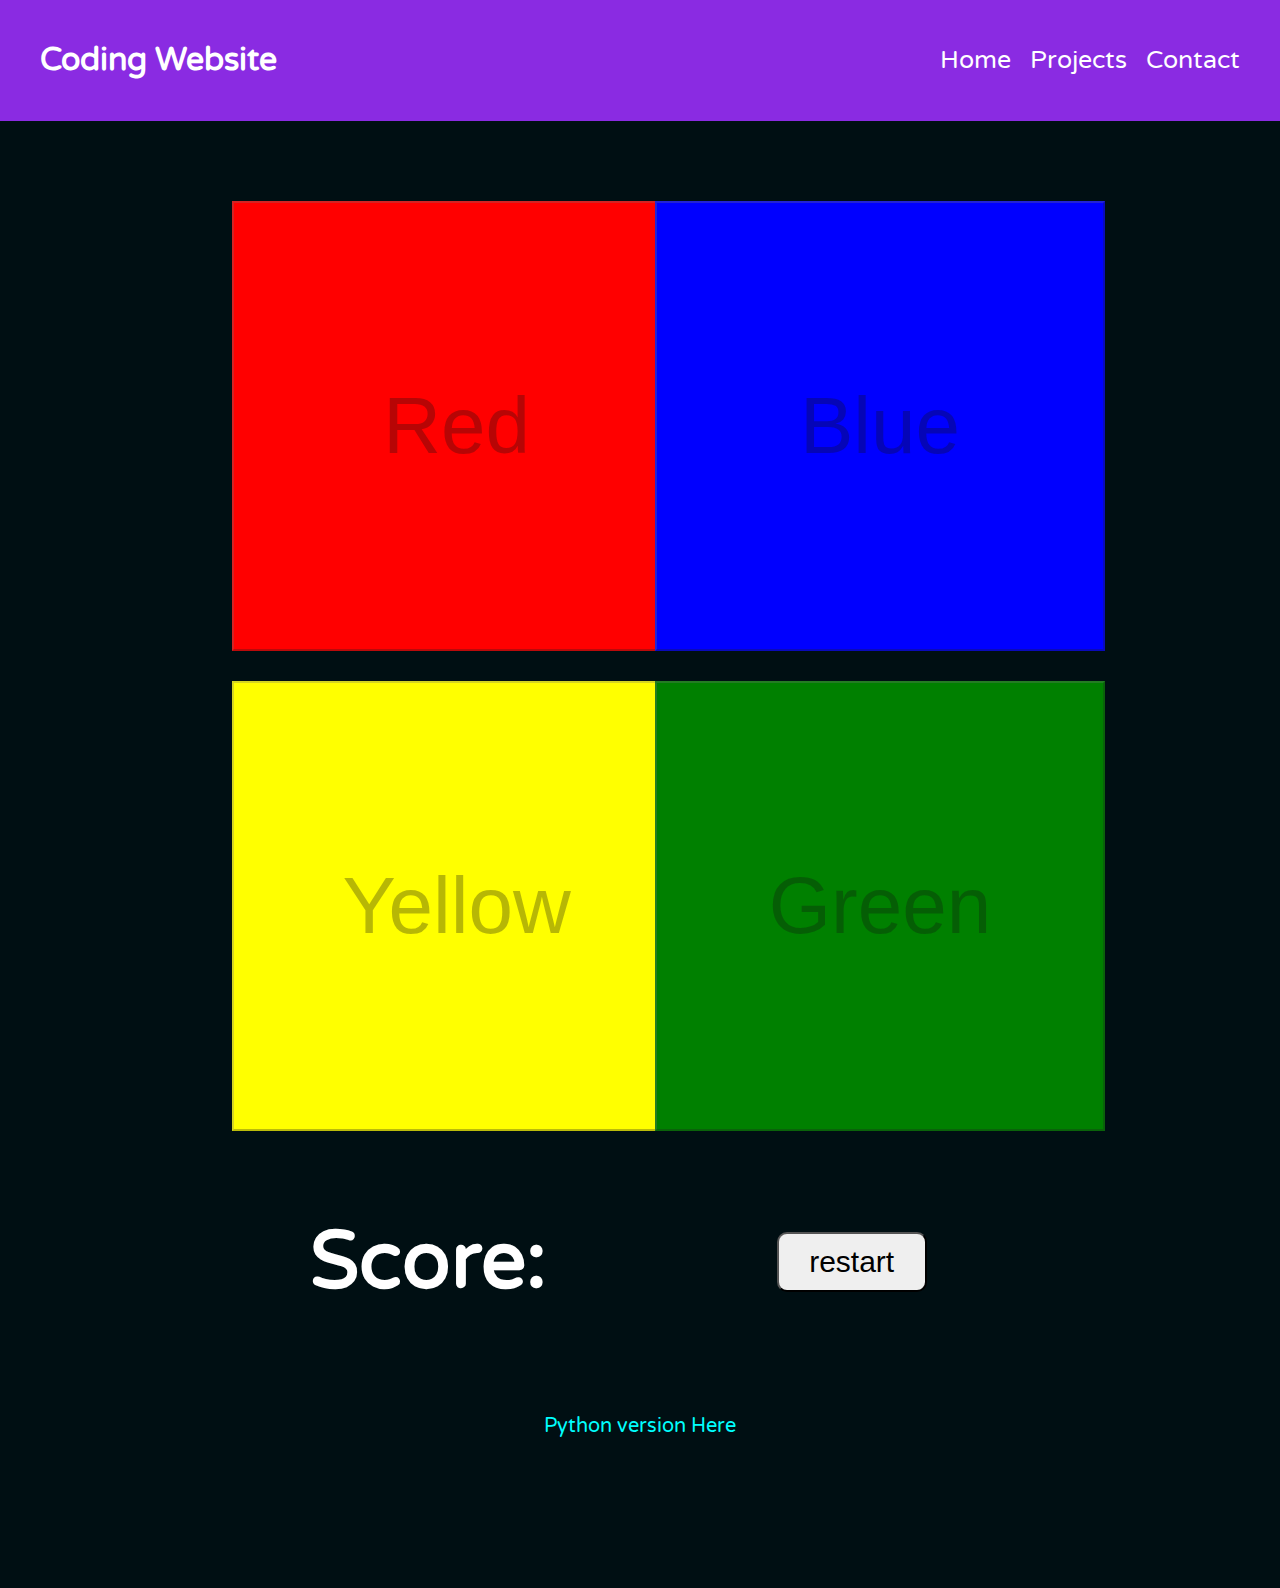
==== mem_game_JS/mem_game_JS.html @ d1b5c39d "Add files via upload" ====
<!DOCTYPE html>
<html lang="en">
<head>
    <meta charset="UTF-8">
    <meta http-equiv="X-UA-Compatible" content="IE=edge">
    <meta name="viewport" content="width=device-width, initial-scale=1.0">
    <link rel="stylesheet" href="./style.css">
    <title>Memory Game</title>
</head>
<body>
    <header class="grid">
        <!-- 
    
        ｡◕‿‿◕｡ 🗲 

        -->
        <h1 id="topT">Coding Website</h1>
        <nav>
            <a class="underline" href="https://jakedavis.uk/">Home</a>
            <a class="underline" href="https://jakedavis.uk/#prj">Projects</a>
            <a class="underline" href="https://jakedavis.uk/#contactPage">Contact</a>
        </nav>
    </header>
    <main class="grid">
        <div class="left">
            <button id="btnRed">Red</button>
        </div>
        
        <div class="right">
            <button id="btnBlue">Blue</button>
        </div>

        
        <div class="left">
            <button id="btnYellow">Yellow</button>
        </div>
    
        <div class="right">
            <button id="btnGreen">Green</button>
        </div>
        <div class="scoreboard">
            <div class="record">
                <h1 id="scoreReplace">Score:</h1>
            </div>
        

            <div class="record1">
                <button id="btnRestart">restart</button>
            </div>

            <div class="record2">
                <a href="https://github.com/Jake-JD/Memory_game_py" target="_blank"><p>Python version Here</p></a>
            </div>
        </div> 
        
        
    </main>


    <script src="./mem_game.js"></script>
</body>
</html>
---- mem_game_JS/style.css ----
@import url('https://fonts.googleapis.com/css2?family=Poppins&family=Varela+Round&display=swap');

body
{
    font-family: 'Varela Round', sans-serif;
    margin: 0;
    background-color: #000f13;
    
}

header
{
    padding: 20px 40px;
    background: #8a2be2;
    align-items: center;
}



header h1
{
    color: #fff;
    /* grid-column: 1/7; */
    grid-column: span 6;
}

header nav
{
    grid-column: 7 / span 6;
    justify-self: right;
}

header nav a
{
    text-decoration: none;
    color: #fff;
    margin-left: 15px;
    font-size: 25px;
}

/* START UNDERLINE EFFECTS */
.underline
{
    display: inline-block;
    padding-bottom: 1px;
    position: relative;
}
.underline::before
{
    content: "";
    position: absolute;
    /* left: 0; */
    right: 0;
    bottom: 0;
    width: 0;
    height: 4px;
    background-image: linear-gradient(to right, #00ff00, #00ffff);
    background-color: #00ff00;
    transition: width 0.25s ease-out;
}
.underline:hover::before
{
    width: 100%;
    left: 0;
    /* right: 0; */
    right: auto;
}
/* END UNDERLINE EFFECTS */
main
{
    padding: 20px;
    margin: 60px auto;
    max-width: 1400px
}


button
{
    font-size: 80px;
    height: 450px;
    width: 450px;
    cursor: pointer;
}
button:active
{
    
    border-color: aqua;
    border-width: 10px;
}
/* undo the styling below to make the button disabled effect disappear */
/* button:disabled
{
    color: unset;
} */
.grid {
    display: grid;
    grid-template-columns: repeat(12, 1fr);
    gap: 30px;
    /* row-gap: 5px; */
}

.left
{
    align-items: center;
    grid-column: 3 / span 4;
}

.right
{
    padding: 0px;
    align-items: center;
    grid-column: 7 / span 4;
}

#btnRed
{
    background-color: red;
}

#btnBlue
{
    background-color: blue;
}

#btnYellow
{
    background-color: yellow;
}

#btnGreen
{
    background-color: green;
}

.scoreboard
{
    display: grid;
    grid-template-columns: repeat(12, 1fr);
    gap: 30px;
    grid-column: span 12;
    text-align: center;
    align-items: center;
    margin-bottom: 50px;
}

.record
{
    font-size: 40px;
    /* background-color: aqua; */
    color: #fff;
    text-align: center;
    align-items: center;
    grid-column: 3 / span 4;
}

.record1
{
    /* background-color: aqua; */
    text-align: center;
    align-items: center;
    grid-column: 7 / span 4;
}

.record1 button
{
    font-size: 30px;
    height: 60px;
    width: 150px;
    border-radius: 10px;
}

.record2
{
    font-size: 20px;
    grid-column: span 12;
}

.record2 a
{
    color: #00ffff;
    text-decoration: none;
}

.record2 a:visited
{
    color: #00ffff;
    text-decoration: none;
}
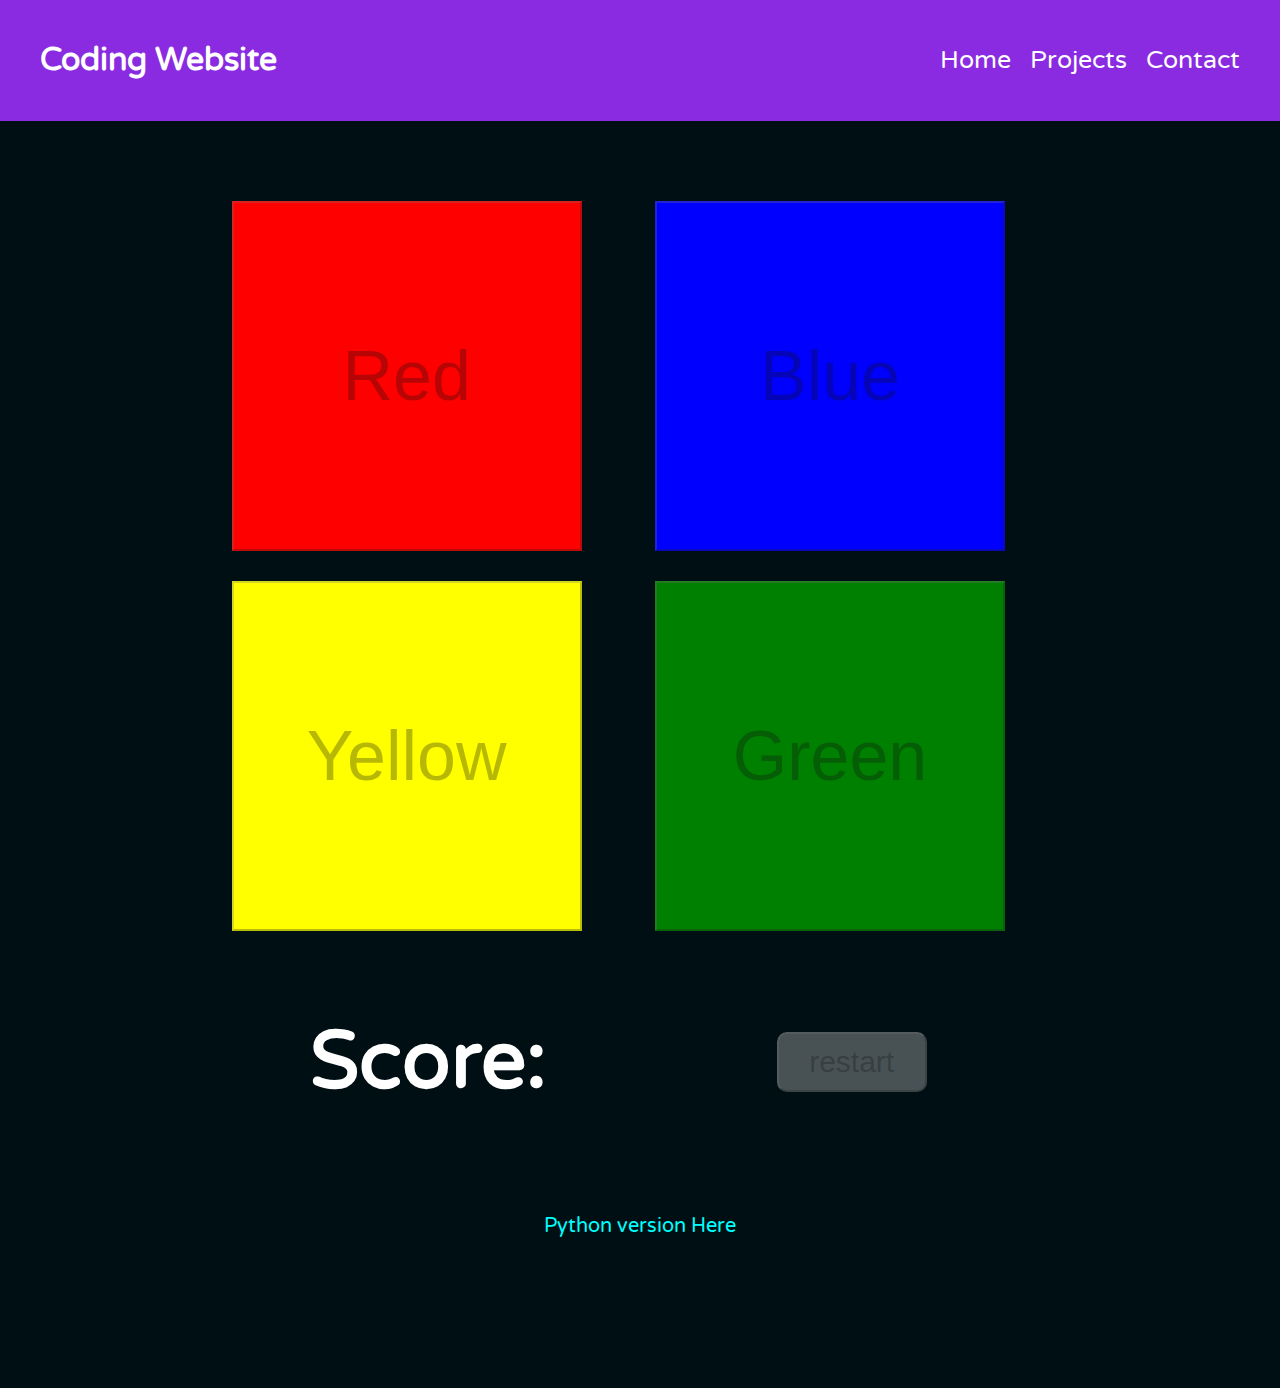
==== commit cac7dfa8: "Add files via upload" ====
--- a/mem_game_JS/mem_game_JS.html
+++ b/mem_game_JS/mem_game_JS.html
@@ -16,7 +16,7 @@
         -->
         <h1 id="topT">Coding Website</h1>
         <nav>
-            <a class="underline" href="https://jakedavis.uk/">Home</a>
+            <a class="underline" id="removeLeft" href="https://jakedavis.uk/">Home</a>
             <a class="underline" href="https://jakedavis.uk/#prj">Projects</a>
             <a class="underline" href="https://jakedavis.uk/#contactPage">Contact</a>
         </nav>
--- a/mem_game_JS/style.css
+++ b/mem_game_JS/style.css
@@ -185,4 +185,98 @@
 {
     color: #00ffff;
     text-decoration: none;
+}
+
+@media screen and (max-width: 1369px) {
+    button
+    {
+    font-size: 70px;
+    height: 350px;
+    width: 350px;
+    
+    }
+}
+
+@media screen and (max-width: 1065px) {
+    button
+    {
+    
+    height: 300px;
+    width: 300px;
+    
+    }
+}
+
+@media screen and (max-width: 920px) {
+    button
+    {
+    height: 250px;
+    width: 250px;
+    
+    }
+}
+
+@media screen and (max-width: 775px) {
+    button
+    {
+        font-size: 50px;
+        height: 200px;
+        width: 200px;
+        
+    }
+    .record
+    {
+        font-size: 30px;
+        
+    }
+    header h1
+    {
+        margin: 0;
+        text-align: center;
+        align-self: center;
+        grid-column: span 12;
+    }
+    header nav
+    {
+        grid-column: span 12;
+        text-align: center;
+        justify-self: center;
+    } 
+    header #removeLeft
+    {
+        margin: 0;
+    }
+}
+
+@media screen and (max-width: 620px) {
+    button
+    {
+        font-size: 30px;
+        height: 150px;
+        width: 150px;
+    }
+    .record
+    {
+        font-size: 15px;
+    }
+
+    .record1 button
+    {
+    font-size: 15px;
+    height: 30px;
+    width: 100px;
+    }
+}
+
+@media screen and (max-width: 470px) {
+    button
+    {
+        font-size: 30px;
+        height: 120px;
+        width: 120px;
+    }
+    .grid
+    {
+        row-gap: 5px;
+    }
 }